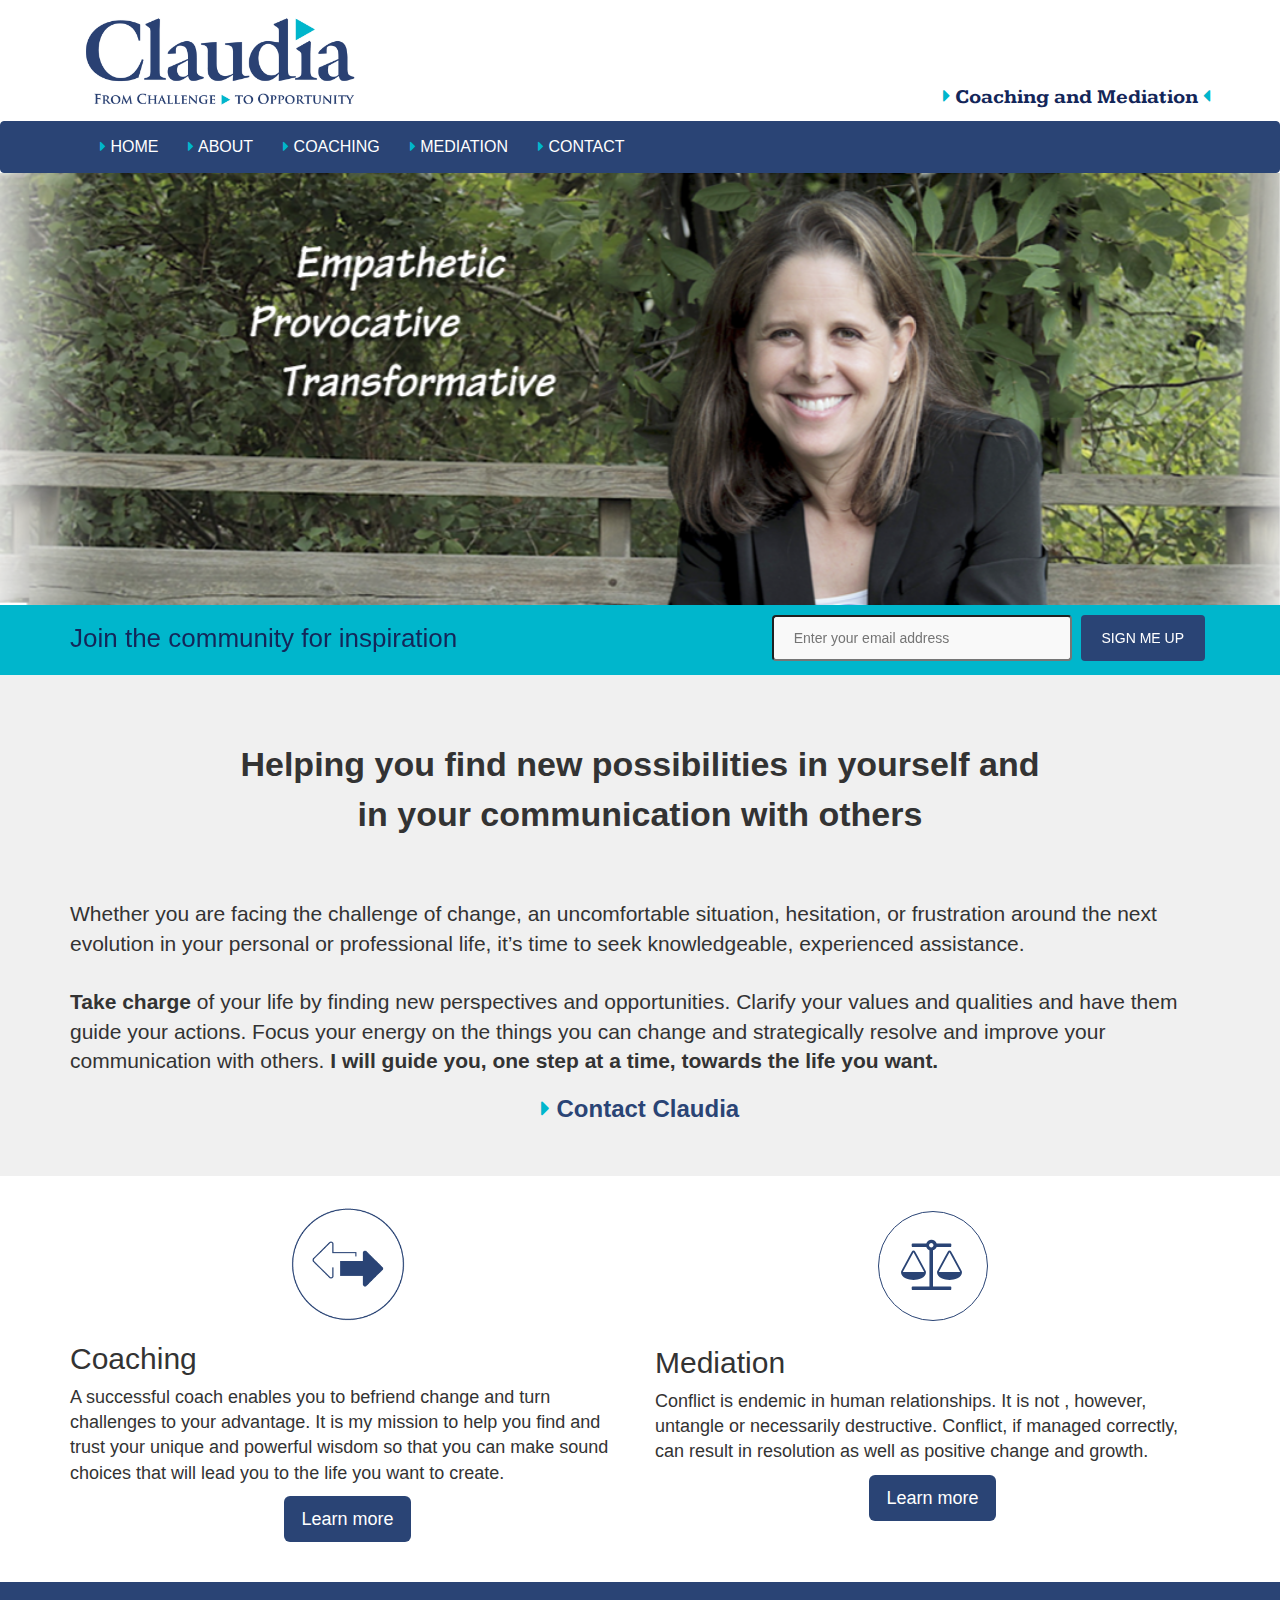
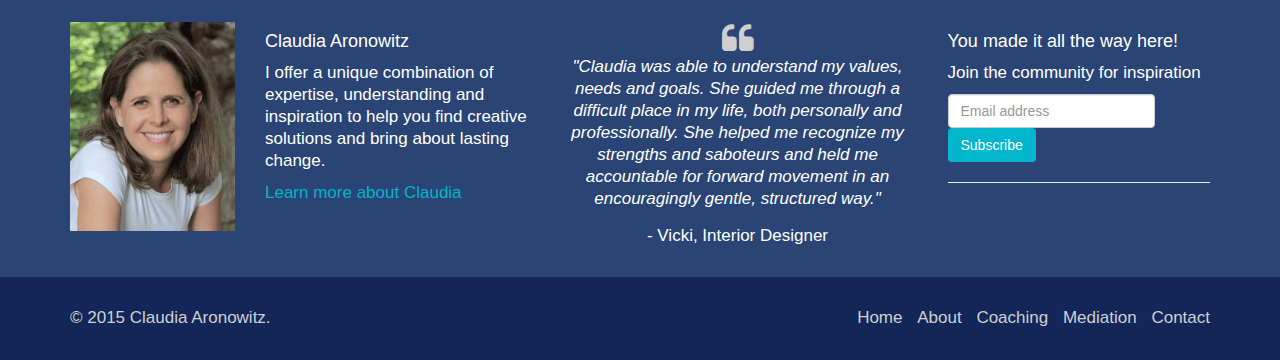
==== index.html @ 0fc221a3 "updated" ====
<html lang="en"><head>

    <meta charset="utf-8">
    <meta http-equiv="X-UA-Compatible" content="IE=edge">
    <meta name="viewport" content="width=device-width, initial-scale=1">
    <meta name="description" content="">
    <meta name="author" content="">
    <meta name="keywords" content="">

    <title>Claudia Aro</title>


    <!-- Latest compiled and minified CSS -->
    <link rel="stylesheet" href="https://maxcdn.bootstrapcdn.com/bootstrap/3.3.5/css/bootstrap.min.css">

    <!-- Custom Fonts -->
    <link rel="stylesheet" type="text/css" href="http://fonts.googleapis.com/css?family=Kameron" />

    <link rel="stylesheet" href="https://maxcdn.bootstrapcdn.com/font-awesome/4.4.0/css/font-awesome.min.css">

    <link href="https://www.google.com/fonts#UsePlace:use/Collection:Lato:400,100,100italic,300,300italic,400italic" rel="stylesheet" type="text/css">

    <link href="http://fonts.googleapis.com/css?family=Open+Sans:300italic,400italic,600italic,700italic,800italic,400,300,600,700,800" rel="stylesheet" type="text/css">

    <link rel="stylesheet" href="https://maxcdn.bootstrapcdn.com/font-awesome/4.4.0/css/font-awesome.min.css">

    <!-- Custom CSS -->
    <link rel="stylesheet" href="css/styles.css" type="text/css">

</head>

<body>
    <div class="container">
        <div class="row">
            <div class="col-md-6 col-sm-6 col-xs-6">
                <a href="index.html"><img class="img-responsive toponly" src="img/logo.png" width="300" alt=""></a>
            </div>
            <div class="col-md-6 col-sm-6 col-xs-6">
                <div class="text-top fancy">
                    <p class="pull-right"><i class="fa fa-caret-right teal"></i> Coaching and Mediation <i class="fa fa-caret-left teal"></i> </p>
                </div>
            </div>
        </div> 
    </div>

    <nav class="navbar navbar-inverse" role="navigation">
        <div class="container">
            <!-- Brand and toggle get grouped for better mobile display -->
            <div class="navbar-header">
                <button type="button" class="navbar-toggle" data-toggle="collapse" data-target="#bs-example-navbar-collapse-1">
                    <span class="sr-only">Toggle navigation</span>
                    <span class="icon-bar"></span>
                    <span class="icon-bar"></span>
                    <span class="icon-bar"></span>
                </button>
            </div>
            <!-- Collect the nav links, forms, and other content for toggling -->
            <div class="collapse navbar-collapse" id="bs-example-navbar-collapse-1">
                <ul class="nav navbar-nav">
                    <li>
                        <a href="index.html"><i class="fa fa-caret-right teal"></i> HOME</a>
                    </li>
                    <li>
                        <a href="about.html"><i class="fa fa-caret-right teal"></i> ABOUT</a>
                    </li>
                    <!-- <li class="show-on-hover">
                        <a class="dropdown-toggle" data-toggle="dropdown" href="#">
                            <i class="fa fa-caret-right teal"></i> ABOUT
                        </a>
                        <ul class="dropdown-menu" role="menu">
                            <li><a href="#"><i class="fa fa-caret-right teal"></i> About Claudia</a></li>
                            <li><a href="#"><i class="fa fa-caret-right teal"></i> About Coaching</a></li>
                            <li><a href="#"><i class="fa fa-caret-right teal"></i> About Mediation</a></li>
                        </ul>
                    </li> -->
                    <li>
                        <a href="coaching.html"><i class="fa fa-caret-right teal"></i> COACHING</a>
                    </li>
                    <li>
                        <a href="mediation.html"><i class="fa fa-caret-right teal"></i> MEDIATION</a>
                    </li>
                    <!-- <li>
                        <a href=""><i class="fa fa-caret-right teal"></i> RESOURCES</a>
                    </li> -->
                    <li>
                        <a href="contact.html"><i class="fa fa-caret-right teal"></i> CONTACT</a>
                    </li>
                </ul>
            </div>
            <!-- /.navbar-collapse -->
        </div>
        <!-- /.container -->
    </nav>


    <div class="carousel fade-carousel slide" data-ride="carousel" data-interval="4000" id="bs-carousel">
      <!-- Wrapper for slides -->
      <div class="carousel-inner">
        <div class="item slides active">
          <div class="slide-1"></div>
          <div class="hero">
          </div>
        </div>
      </div> 
    </div>

    <div id="newsletter-container">
        <div class="container">
            <div class="row">
                <div class="col-md-12 col-sm-12 col-xs-12 clearfix">
                    <h3>Join the community for inspiration</h3>
                    <form id="register-newsletter">
                        <input type="text" class="email-input" name="newsletter" required="" placeholder="Enter your email address">
                        <input type="submit" class="btn btn-custom-3" value="SIGN ME UP">
                    </form>
                </div>
            </div>
        </div>  
    </div>

    <section class="intro">
        <div class="container">
        <h1 class="text-center">
            <strong>Helping you find new possibilities in yourself and <br>in your communication with others</strong>
            <br><br>
        </h1>
        
        <p class="lead">
        Whether you are facing the challenge of change, an uncomfortable situation, hesitation, or frustration around the next evolution in your personal or professional life, it’s time to seek knowledgeable, experienced assistance.<br><br>


        <b>Take charge</b> of your life by finding new perspectives and opportunities. Clarify your values and qualities and have them guide your actions. Focus your energy on the things you can change and strategically resolve and improve your communication with others. <b>I will guide you, one step at a time, towards the life you want.</b></p>
        

            <a class="blue text-center" href="#"><h3><strong><i class="fa fa-caret-right teal"></i>  Contact Claudia</strong></h3></a>
        </div>
    </section>

    <section class="services">
        <div class="container">
            <div class="row">
                <div class="col-lg-6 col-md-6">
                    <div class="service-box">
                        <div class="text-center">
                        <img width="116" src="img/coaching.png" alt="">
                        </div>
                        <h2>Coaching</h2>
                        <p class="gray">
                             A successful coach enables you to befriend change and turn challenges to your advantage. It is my mission to help you find and trust your unique and powerful wisdom so that you can make sound choices that will lead you to the life you want to create.
                        </p>
                        <p></p>
                        <div class="text-center">
                            <a href="coaching.html"><button class="btn btn-custom-3  btn-lg">
                                Learn more
                            </button></a>
                        </div>    
                    </div>
                </div>
                <div class="col-lg-6 col-md-6">
                    <div class="service-box">
                        <div class="text-center">
                            <i class="fa fa-4x fa-balance-scale wow bounceIn text-primary" data-wow-delay=".1s"></i>
                        </div>
                        <h2>Mediation</h2>
                        <p class="gray">
                            Conflict is endemic in human relationships. It is not , however, untangle or necessarily destructive. Conflict, if managed correctly, can result in resolution as well as positive change and growth.
                        </p>
                        <p></p>
                        <div class="text-center">
                            <a href="mediation.html"><button class="btn btn-custom-3  btn-lg">
                                Learn more
                            </button></a>
                        </div>  
                    </div>
                </div>
            </div>
        </div>
    </section>

<!--     <section class="madeit">
        <div class="container">
            <div class="col-md-12 col-sm-12 col-xs-12 clearfix">
                <h3>You made it all the way! Well done... Sign up to get some of my best life tips </h3>
                <form id="register-newsletter">
                    <input type="text" class="email-input" name="newsletter" required="" placeholder="Enter your email address">
                    <input type="submit" class="btn btn-custom-2" value="SIGN ME UP">
                </form>
            </div>
        </dive>
    </section> -->


        <footer class="dark-bg">
            <div class="container inner">
                <div class="row">
                    
                    <div class="col-md-2 col-sm-6 inner">
                            <img width="180" class="logo img-intext img-responsive" src="img/claudia-sm.png" alt="">

                        
                    </div><!-- /.col -->
                    
                    <div class="col-md-3 col-sm-6 inner">
                        <h4>  </h4>
                        
                            <h4>Claudia Aronowitz</h4> 
                            <p>I offer a unique combination of expertise, understanding and inspiration to help you find creative solutions and bring about lasting change.</p>
                        <a href="about.html" class="linky">Learn more about Claudia</a>
                            
                    </div><!-- /.col -->
                    
                    
                    <div class="col-md-4 col-sm-6 inner text-center">
                        <div class="quote"><i class="fa fa-quote-left fa-2x"></i></div>
                        <i>"Claudia was able to understand my values, needs and goals.  She guided me through a difficult place in my life, both personally and professionally.  She helped me recognize my strengths and saboteurs and held me accountable for forward movement in an encouragingly gentle, structured way."</i>

                        <p class="author">- Vicki, Interior Designer</p>
                    </div><!-- /.col -->
                    
                    <div class="col-md-3 col-sm-6 inner">
                        <h4>You made it all the way here!</h4>
                        <p>Join the community for inspiration</p>
                        <form id="newsletter" class="form-inline newsletter" role="form">
                            <label class="sr-only" for="exampleInputEmail">Email address</label>
                            <input type="email" class="form-control" id="exampleInputEmail" placeholder="Email address">
                            <button type="submit" class="btn btn-custom-2">Subscribe</button>
                        </form>
                        <hr>
                            <script>(function(d, s, id) {
                              var js, fjs = d.getElementsByTagName(s)[0];
                              if (d.getElementById(id)) return;
                              js = d.createElement(s); js.id = id;
                              js.src = "//connect.facebook.net/en_US/sdk.js#xfbml=1&version=v2.5";
                              fjs.parentNode.insertBefore(js, fjs);
                            }(document, 'script', 'facebook-jssdk'));</script>
                        <div class="fb-like" data-href="https://www.facebook.com/ClaudiaAronowitz" data-layout="button_count" data-action="like" data-show-faces="true" data-share="true"></div>
                    </div><!-- /.col -->




                    
                </div><!-- /.row --> 
            </div><!-- .container -->
          
            <div class="footer-bottom">
                <div class="container inner">
                    <p class="pull-left">© 2015 Claudia Aronowitz.</p>
                    <ul class="footer-menu pull-right">
                        <li><a href="index.html" class="scroll-to">Home</a></li>
                        <li><a href="about.html" class="scroll-to">About</a></li>
                        <li><a href="" class="scroll-to">Coaching</a></li>
                        <li><a href="mediation.html" class="scroll-to">Mediation</a></li>
<!--                         <li><a href="" class="scroll-to">Resources</a></li>
 -->                        <li><a href="contact.html" class="scroll-to">Contact</a></li>
                    </ul><!-- .footer-menu -->
                </div><!-- .container -->
            </div><!-- .footer-bottom -->
        </footer>




    <script src="https://code.jquery.com/jquery-2.1.4.min.js"></script>

    <!-- Latest compiled and minified JavaScript -->
    <script src="https://maxcdn.bootstrapcdn.com/bootstrap/3.3.5/js/bootstrap.min.js"></script>

    <script src="js/javascript.js"></script>


</body></html>
---- css/styles.css ----
.blue{color:#2A4475}.teal{color:#00b6cc}.lgray{color:#F9F9F9}.dark{color:#132659}body{padding:0;margin:0;font-family:"Lato",sans-serif}body p,body h1,body h2,body h3{font-family:"Lato",sans-serif}.service-box i.fa{padding:0;color:#2A4475;margin:5px 0;font-size:50px;position:relative;display:inline-block;width:110px;height:110px;line-height:107px;-webkit-border-radius:50%;-moz-border-radius:50%;border-radius:50%;border:1px solid #2A4475}.show-on-hover:hover>ul.dropdown-menu{display:block}ul.dropdown-menu{background-color:#2A4475}ul.dropdown-menu li a:hover{background-color:#132659}.text-top{margin-top:14%}.navbar-inverse{margin-bottom:0px;background-color:#2A4475;border-color:#2A4475}.navbar-inverse .navbar-nav li a{color:#fff;font-size:16px;font-weight:200}.fancy p{color:#132659;font-family:"Kameron",serif;font-size:20px;font-weight:400;font-weight:800;margin-top:5px;text-transform:italics}.fade-carousel{position:relative;height:48\\vh}.fade-carousel .slide-4{height:48vh;background-size:cover;background-position:center center !important;background-repeat:no-repeat}.fade-carousel .slides .slide-1,.slide-2,.slide-3{height:48vh;background-size:cover;background-position:center center;background-repeat:no-repeat}.fade-carousel .slides .slide-1{background-image:url("../img/claudia-homepage2.png")}.fade-carousel .slides .slide-2{background-image:url("../img/about.jpg")}.fade-carousel .slides .slide-3{background-image:url("../img/doors.png")}.fade-carousel .slides .slide-4{background-image:url("../img/path.png")}.hero{position:absolute;top:50%;left:40%;z-index:3;color:#132659;-webkit-transform:translate3d(-50%, -50%, 0);-moz-transform:translate3d(-50%, -50%, 0);-ms-transform:translate3d(-50%, -50%, 0);-o-transform:translate3d(-50%, -50%, 0);transform:translate3d(-50%, -50%, 0)}.hero img{margin:auto;width:200px}@media screen and (max-width: 740px){.hero img,.hero i.fa-angle-double-down{opacity:1}}.hero h1{font-family:"Noto Serif",serif;font-size:1.5em;font-weight:bold;margin:0;padding:0;line-height:40px}.hero h1:first-child{font-style:italic}.hero h2{font-family:"Noto Serif",serif;font-size:1.5em}.fade-carousel .carousel-inner .item .hero{opacity:1}.fade-carousel .carousel-inner .item.active .hero{opacity:1}#newsletter-container,section.madeit{background:#00b6cc;padding:0px}#newsletter-container .btn-custom-3,section.madeit .btn-custom-3{color:#fff;background-color:#2A4475}#newsletter-container .btn-custom-3:hover,section.madeit .btn-custom-3:hover{color:#fff;background-color:#132659}.btn-custom-2{color:#fff;background-color:#00b6cc}.btn-custom-3{color:#fff;background-color:#2A4475}.btn-custom-3:hover{color:#fff;background-color:#132659}::selection{background-color:#7bae23;color:#fff}#newsletter-container h3,section.madeit h3{font-size:26px;line-height:66px;color:#132659;margin:0;float:left;font-weight:400}#newsletter-container form,section.madeit form{float:right;padding-top:10px}#newsletter-container input,section.madeit input{height:46px;vertical-align:top;margin-right:5px;border-radius:4px;background:#F9F9F9;line-height:20px;padding:5px 20px 5px 20px;color:#727b7c}#newsletter-container .email-input,section.madeit .email-input{width:300px}input,select,textarea{outline:0}section p{font-size:18px;font-weight:300;line-height:1.4}section.intro{padding:44px 0 44px;background-color:#F0F0F0}section.intro h1{font-size:34px;line-height:50px}section.praise,section.faq{background-color:#F2F2F2 !important}section.praise .container,section.faq .container{max-width:790px}section.praise p:first-child,section.faq p:first-child{font-style:italic}section.praise p:first-child b,section.faq p:first-child b{color:#7F7F7F}section.praise .divider,section.faq .divider{height:1px;width:200px;background-color:#F3FFFF;margin:auto;margin-top:30px;margin-bottom:30px}section.praise i,section.faq i{color:#2A4475;opacity:9}section.praise h1,section.faq h1{margin-bottom:40px}section.faq{padding-bottom:30px;padding-top:30px}section.white{background-color:#fff !important}.panel-heading{background-color:#F9F9F9}.panel-body{font-size:19px;font-weight:200;text-align:left}h4.panel-title{font-weight:600;font-size:19px}h2.intro-about{margin-bottom:20px}section.intro2{padding:44px 0 44px;background-color:#fff}section.intro2 p.lead{max-width:790px;margin:auto;font-size:19px;margin-bottom:20px}section.intro2 img.about-img{max-width:866px;margin:auto;border:4px #C9C9C9 solid;margin-top:10px;margin-bottom:20px}.small{max-width:800px;margin:auto}hr.mini{max-width:100px;background-color:#000;color:#fff}hr.mini h1 span.subtitle,hr.mini h2 span.subtitle,hr.mini h3 span.subtitle{display:block;font-size:15px;padding:0;margin:2px 0 0 0}hr.mini span.subtitle{text-transform:uppercase}hr.mini h1{margin:0 0 44px 0}hr.half-margins{margin:0 0 44px 0}section.madeit{background-color:#2A4475 !important;margin-top:20px}section.madeit h3{color:#fff;font-weight:300;font-size:20px}a.linky{color:#00b6cc}section.services{padding-top:30px;padding-bottom:40px}.medi img{border:1px solid #132659;padding:10px}footer{background-color:#2A4475;color:#fff;font-size:17px;font-weight:300;padding-top:40px;line-height:1.3}footer p.author{margin-top:15px}.quote i{color:#CFCFCF}.footer-bottom{margin-top:20px;background:#132659;color:#707E8C}.footer-bottom .container.inner{padding-top:30px;padding-bottom:30px}.footer-bottom p,.footer-bottom a{color:#CFCFCF}.footer-bottom p{padding:0;margin:0}.footer-menu{padding:0;margin:0;list-style:none}.footer-menu li{display:inline;padding-left:10px}
/*# sourceMappingURL=styles.css.map */
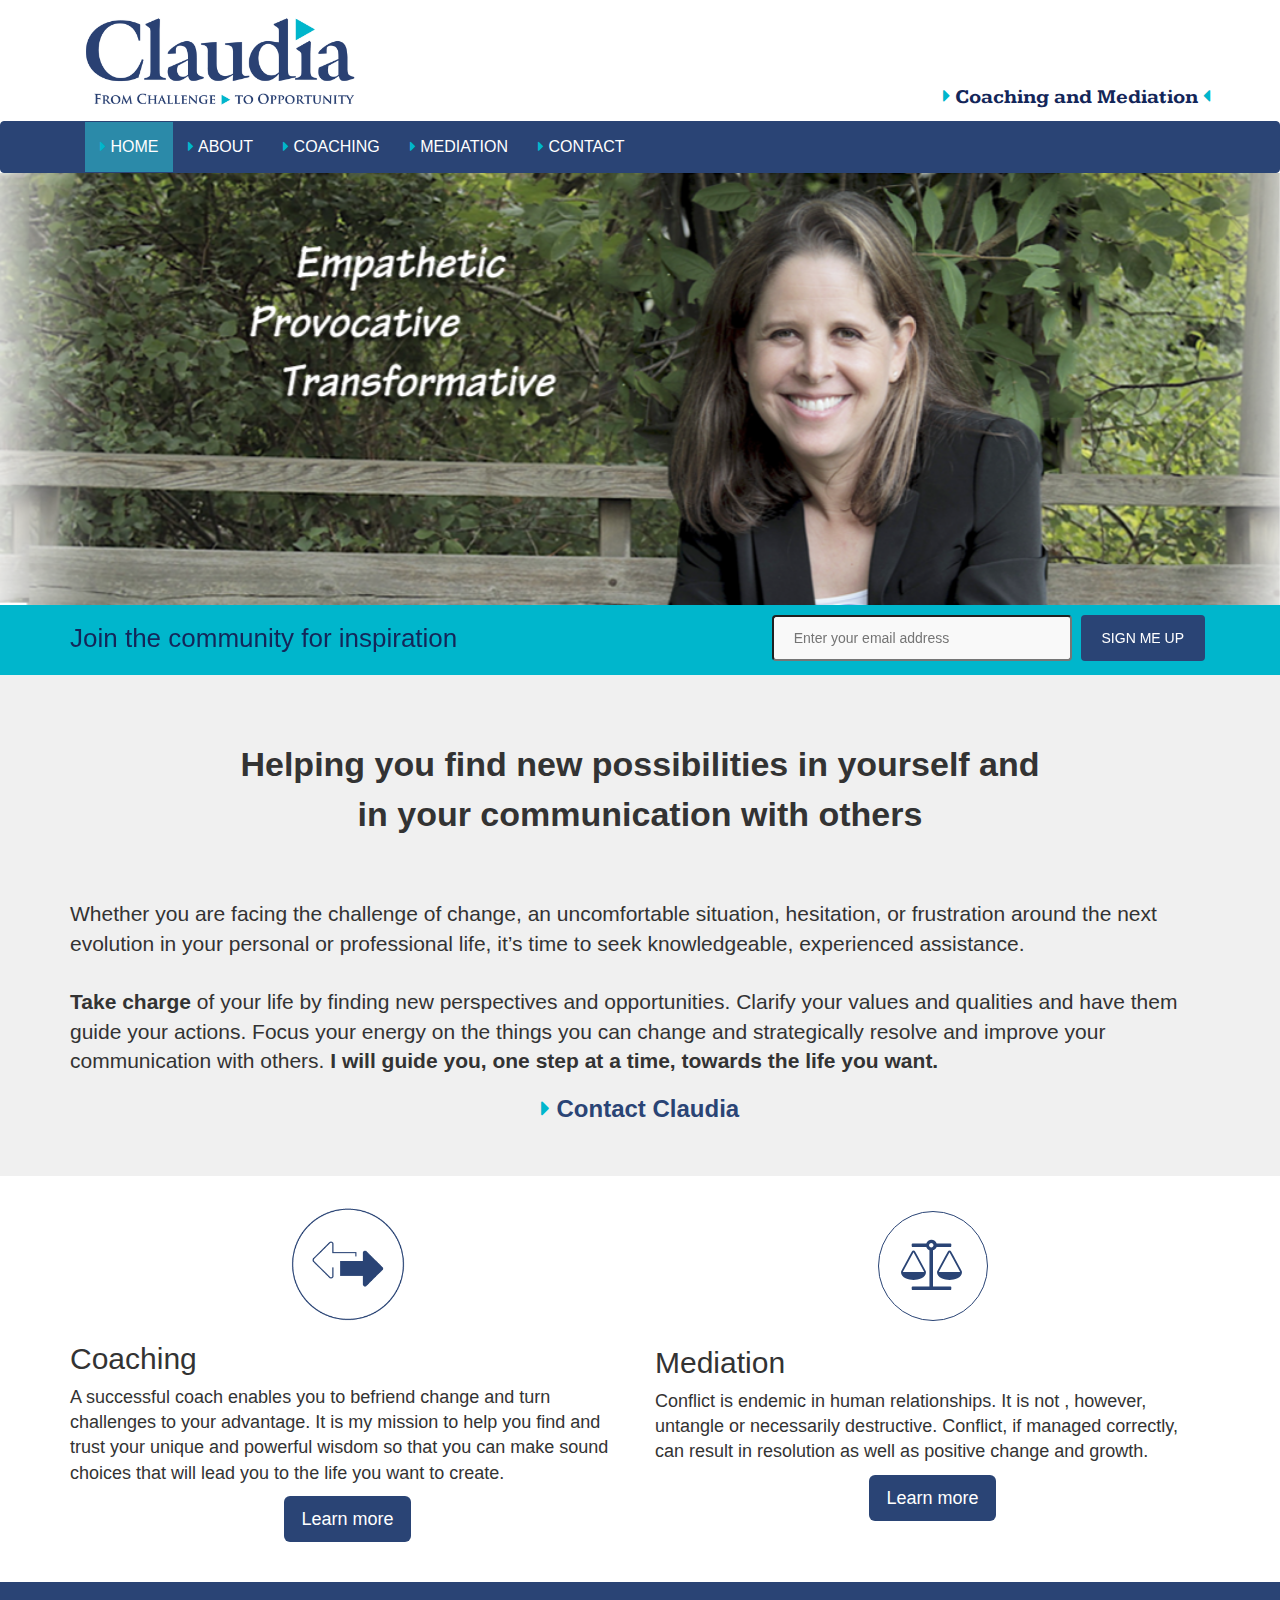
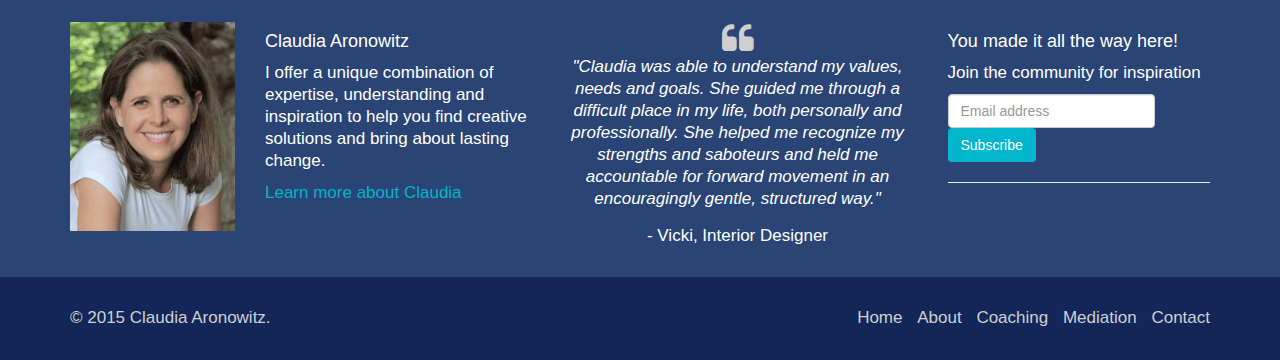
==== commit 48c41c71: "Dec-22-update" ====
--- a/index.html
+++ b/index.html
@@ -58,7 +58,7 @@
             <div class="collapse navbar-collapse" id="bs-example-navbar-collapse-1">
                 <ul class="nav navbar-nav">
                     <li>
-                        <a href="index.html"><i class="fa fa-caret-right teal"></i> HOME</a>
+                        <a class="active" href="index.html"><i class="fa fa-caret-right teal"></i> HOME</a>
                     </li>
                     <li>
                         <a href="about.html"><i class="fa fa-caret-right teal"></i> ABOUT</a>
--- a/css/styles.css
+++ b/css/styles.css
@@ -1,2 +1,2 @@
-.blue{color:#2A4475}.teal{color:#00b6cc}.lgray{color:#F9F9F9}.dark{color:#132659}body{padding:0;margin:0;font-family:"Lato",sans-serif}body p,body h1,body h2,body h3{font-family:"Lato",sans-serif}.service-box i.fa{padding:0;color:#2A4475;margin:5px 0;font-size:50px;position:relative;display:inline-block;width:110px;height:110px;line-height:107px;-webkit-border-radius:50%;-moz-border-radius:50%;border-radius:50%;border:1px solid #2A4475}.show-on-hover:hover>ul.dropdown-menu{display:block}ul.dropdown-menu{background-color:#2A4475}ul.dropdown-menu li a:hover{background-color:#132659}.text-top{margin-top:14%}.navbar-inverse{margin-bottom:0px;background-color:#2A4475;border-color:#2A4475}.navbar-inverse .navbar-nav li a{color:#fff;font-size:16px;font-weight:200}.fancy p{color:#132659;font-family:"Kameron",serif;font-size:20px;font-weight:400;font-weight:800;margin-top:5px;text-transform:italics}.fade-carousel{position:relative;height:48\\vh}.fade-carousel .slide-4{height:48vh;background-size:cover;background-position:center center !important;background-repeat:no-repeat}.fade-carousel .slides .slide-1,.slide-2,.slide-3{height:48vh;background-size:cover;background-position:center center;background-repeat:no-repeat}.fade-carousel .slides .slide-1{background-image:url("../img/claudia-homepage2.png")}.fade-carousel .slides .slide-2{background-image:url("../img/about.jpg")}.fade-carousel .slides .slide-3{background-image:url("../img/doors.png")}.fade-carousel .slides .slide-4{background-image:url("../img/path.png")}.hero{position:absolute;top:50%;left:40%;z-index:3;color:#132659;-webkit-transform:translate3d(-50%, -50%, 0);-moz-transform:translate3d(-50%, -50%, 0);-ms-transform:translate3d(-50%, -50%, 0);-o-transform:translate3d(-50%, -50%, 0);transform:translate3d(-50%, -50%, 0)}.hero img{margin:auto;width:200px}@media screen and (max-width: 740px){.hero img,.hero i.fa-angle-double-down{opacity:1}}.hero h1{font-family:"Noto Serif",serif;font-size:1.5em;font-weight:bold;margin:0;padding:0;line-height:40px}.hero h1:first-child{font-style:italic}.hero h2{font-family:"Noto Serif",serif;font-size:1.5em}.fade-carousel .carousel-inner .item .hero{opacity:1}.fade-carousel .carousel-inner .item.active .hero{opacity:1}#newsletter-container,section.madeit{background:#00b6cc;padding:0px}#newsletter-container .btn-custom-3,section.madeit .btn-custom-3{color:#fff;background-color:#2A4475}#newsletter-container .btn-custom-3:hover,section.madeit .btn-custom-3:hover{color:#fff;background-color:#132659}.btn-custom-2{color:#fff;background-color:#00b6cc}.btn-custom-3{color:#fff;background-color:#2A4475}.btn-custom-3:hover{color:#fff;background-color:#132659}::selection{background-color:#7bae23;color:#fff}#newsletter-container h3,section.madeit h3{font-size:26px;line-height:66px;color:#132659;margin:0;float:left;font-weight:400}#newsletter-container form,section.madeit form{float:right;padding-top:10px}#newsletter-container input,section.madeit input{height:46px;vertical-align:top;margin-right:5px;border-radius:4px;background:#F9F9F9;line-height:20px;padding:5px 20px 5px 20px;color:#727b7c}#newsletter-container .email-input,section.madeit .email-input{width:300px}input,select,textarea{outline:0}section p{font-size:18px;font-weight:300;line-height:1.4}section.intro{padding:44px 0 44px;background-color:#F0F0F0}section.intro h1{font-size:34px;line-height:50px}section.praise,section.faq{background-color:#F2F2F2 !important}section.praise .container,section.faq .container{max-width:790px}section.praise p:first-child,section.faq p:first-child{font-style:italic}section.praise p:first-child b,section.faq p:first-child b{color:#7F7F7F}section.praise .divider,section.faq .divider{height:1px;width:200px;background-color:#F3FFFF;margin:auto;margin-top:30px;margin-bottom:30px}section.praise i,section.faq i{color:#2A4475;opacity:9}section.praise h1,section.faq h1{margin-bottom:40px}section.faq{padding-bottom:30px;padding-top:30px}section.white{background-color:#fff !important}.panel-heading{background-color:#F9F9F9}.panel-body{font-size:19px;font-weight:200;text-align:left}h4.panel-title{font-weight:600;font-size:19px}h2.intro-about{margin-bottom:20px}section.intro2{padding:44px 0 44px;background-color:#fff}section.intro2 p.lead{max-width:790px;margin:auto;font-size:19px;margin-bottom:20px}section.intro2 img.about-img{max-width:866px;margin:auto;border:4px #C9C9C9 solid;margin-top:10px;margin-bottom:20px}.small{max-width:800px;margin:auto}hr.mini{max-width:100px;background-color:#000;color:#fff}hr.mini h1 span.subtitle,hr.mini h2 span.subtitle,hr.mini h3 span.subtitle{display:block;font-size:15px;padding:0;margin:2px 0 0 0}hr.mini span.subtitle{text-transform:uppercase}hr.mini h1{margin:0 0 44px 0}hr.half-margins{margin:0 0 44px 0}section.madeit{background-color:#2A4475 !important;margin-top:20px}section.madeit h3{color:#fff;font-weight:300;font-size:20px}a.linky{color:#00b6cc}section.services{padding-top:30px;padding-bottom:40px}.medi img{border:1px solid #132659;padding:10px}footer{background-color:#2A4475;color:#fff;font-size:17px;font-weight:300;padding-top:40px;line-height:1.3}footer p.author{margin-top:15px}.quote i{color:#CFCFCF}.footer-bottom{margin-top:20px;background:#132659;color:#707E8C}.footer-bottom .container.inner{padding-top:30px;padding-bottom:30px}.footer-bottom p,.footer-bottom a{color:#CFCFCF}.footer-bottom p{padding:0;margin:0}.footer-menu{padding:0;margin:0;list-style:none}.footer-menu li{display:inline;padding-left:10px}
+.blue{color:#2A4475}.teal{color:#00b6cc}.lgray{color:#F9F9F9}.dark{color:#132659}body{padding:0;margin:0;font-family:"Lato",sans-serif}body p,body h1,body h2,body h3{font-family:"Lato",sans-serif}.service-box i.fa{padding:0;color:#2A4475;margin:5px 0;font-size:50px;position:relative;display:inline-block;width:110px;height:110px;line-height:107px;-webkit-border-radius:50%;-moz-border-radius:50%;border-radius:50%;border:1px solid #2A4475}.show-on-hover:hover>ul.dropdown-menu{display:block}ul.dropdown-menu{background-color:#2A4475}ul.dropdown-menu li a:hover{background-color:#132659}.text-top{margin-top:14%}.navbar-inverse{margin-bottom:0px;background-color:#2A4475;border-color:#2A4475}.navbar-inverse .navbar-nav li a{color:#fff;font-size:16px;font-weight:200}.navbar-nav li .active,li:hover{background-color:#2B8AA9;font-size:16px;font-weight:200}.fancy p{color:#132659;font-family:"Kameron",serif;font-size:20px;font-weight:400;font-weight:800;margin-top:5px;text-transform:italics}.fade-carousel{position:relative;height:48\\vh}.fade-carousel .slide-4{height:48vh;background-size:cover;background-position:center center !important;background-repeat:no-repeat}.fade-carousel .slides .slide-1,.slide-2,.slide-3{height:48vh;background-size:cover;background-position:center center;background-repeat:no-repeat}.fade-carousel .slides .slide-1{background-image:url("../img/claudia-homepage2.png")}.fade-carousel .slides .slide-2{background-image:url("../img/about.jpg")}.fade-carousel .slides .slide-3{background-image:url("../img/doors.png")}.fade-carousel .slides .slide-4{background-image:url("../img/path.png")}.hero{position:absolute;top:50%;left:40%;z-index:3;color:#132659;-webkit-transform:translate3d(-50%, -50%, 0);-moz-transform:translate3d(-50%, -50%, 0);-ms-transform:translate3d(-50%, -50%, 0);-o-transform:translate3d(-50%, -50%, 0);transform:translate3d(-50%, -50%, 0)}.hero img{margin:auto;width:200px}@media screen and (max-width: 740px){.hero img,.hero i.fa-angle-double-down{opacity:1}}.hero h1{font-family:"Noto Serif",serif;font-size:1.5em;font-weight:bold;margin:0;padding:0;line-height:40px}.hero h1:first-child{font-style:italic}.hero h2{font-family:"Noto Serif",serif;font-size:1.5em}.fade-carousel .carousel-inner .item .hero{opacity:1}.fade-carousel .carousel-inner .item.active .hero{opacity:1}#newsletter-container,section.madeit{background:#00b6cc;padding:0px}#newsletter-container .btn-custom-3,section.madeit .btn-custom-3{color:#fff;background-color:#2A4475}#newsletter-container .btn-custom-3:hover,section.madeit .btn-custom-3:hover{color:#fff;background-color:#132659}.btn-custom-2{color:#fff;background-color:#00b6cc}.btn-custom-3{color:#fff;background-color:#2A4475}.btn-custom-3:hover{color:#fff;background-color:#132659}::selection{background-color:#7bae23;color:#fff}#newsletter-container h3,section.madeit h3{font-size:26px;line-height:66px;color:#132659;margin:0;float:left;font-weight:400}#newsletter-container form,section.madeit form{float:right;padding-top:10px}#newsletter-container input,section.madeit input{height:46px;vertical-align:top;margin-right:5px;border-radius:4px;background:#F9F9F9;line-height:20px;padding:5px 20px 5px 20px;color:#727b7c}#newsletter-container .email-input,section.madeit .email-input{width:300px}input,select,textarea{outline:0}section p{font-size:18px;font-weight:300;line-height:1.4}section.intro{padding:44px 0 44px;background-color:#F0F0F0}section.intro h1{font-size:34px;line-height:50px}section.praise,section.faq{background-color:#F2F2F2 !important}section.praise .container,section.faq .container{max-width:790px}section.praise p:first-child,section.faq p:first-child{font-style:italic}section.praise p:first-child b,section.faq p:first-child b{color:#7F7F7F}section.praise .divider,section.faq .divider{height:1px;width:200px;background-color:#F3FFFF;margin:auto;margin-top:30px;margin-bottom:30px}section.praise i,section.faq i{color:#2A4475;opacity:9}section.praise h1,section.faq h1{margin-bottom:40px}section.faq{padding-bottom:30px;padding-top:30px}section.white{background-color:#fff !important}.panel-heading{background-color:#F9F9F9}.panel-body{font-size:19px;font-weight:200;text-align:left}h4.panel-title{font-weight:600;font-size:19px}h2.intro-about{margin-bottom:20px}section.intro2{padding:44px 0 44px;background-color:#fff}section.intro2 p.lead{max-width:790px;margin:auto;font-size:19px;margin-bottom:20px}section.intro2 img.about-img{max-width:866px;margin:auto;border:4px #C9C9C9 solid;margin-top:10px;margin-bottom:20px}.small{max-width:800px;margin:auto}.boxes img{border:1px #ccc solid;padding:5px}.dancy-font h1{font-family:"Cabin",sans-serif;font-weight:600;font-size:25px}hr.mini{max-width:100px;background-color:#000;color:#fff}hr.mini h1 span.subtitle,hr.mini h2 span.subtitle,hr.mini h3 span.subtitle{display:block;font-size:15px;padding:0;margin:2px 0 0 0}hr.mini span.subtitle{text-transform:uppercase}hr.mini h1{margin:0 0 44px 0}hr.half-margins{margin:0 0 44px 0}section.madeit{background-color:#2A4475 !important;margin-top:20px}section.madeit h3{color:#fff;font-weight:300;font-size:20px}a.linky{color:#00b6cc}section.services{padding-top:30px;padding-bottom:40px}.medi img{border:1px solid #132659;padding:10px}footer{background-color:#2A4475;color:#fff;font-size:17px;font-weight:300;padding-top:40px;line-height:1.3}footer p.author{margin-top:15px}.quote i{color:#CFCFCF}.footer-bottom{margin-top:20px;background:#132659;color:#707E8C}.footer-bottom .container.inner{padding-top:30px;padding-bottom:30px}.footer-bottom p,.footer-bottom a{color:#CFCFCF}.footer-bottom p{padding:0;margin:0}.footer-menu{padding:0;margin:0;list-style:none}.footer-menu li{display:inline;padding-left:10px}
 /*# sourceMappingURL=styles.css.map */
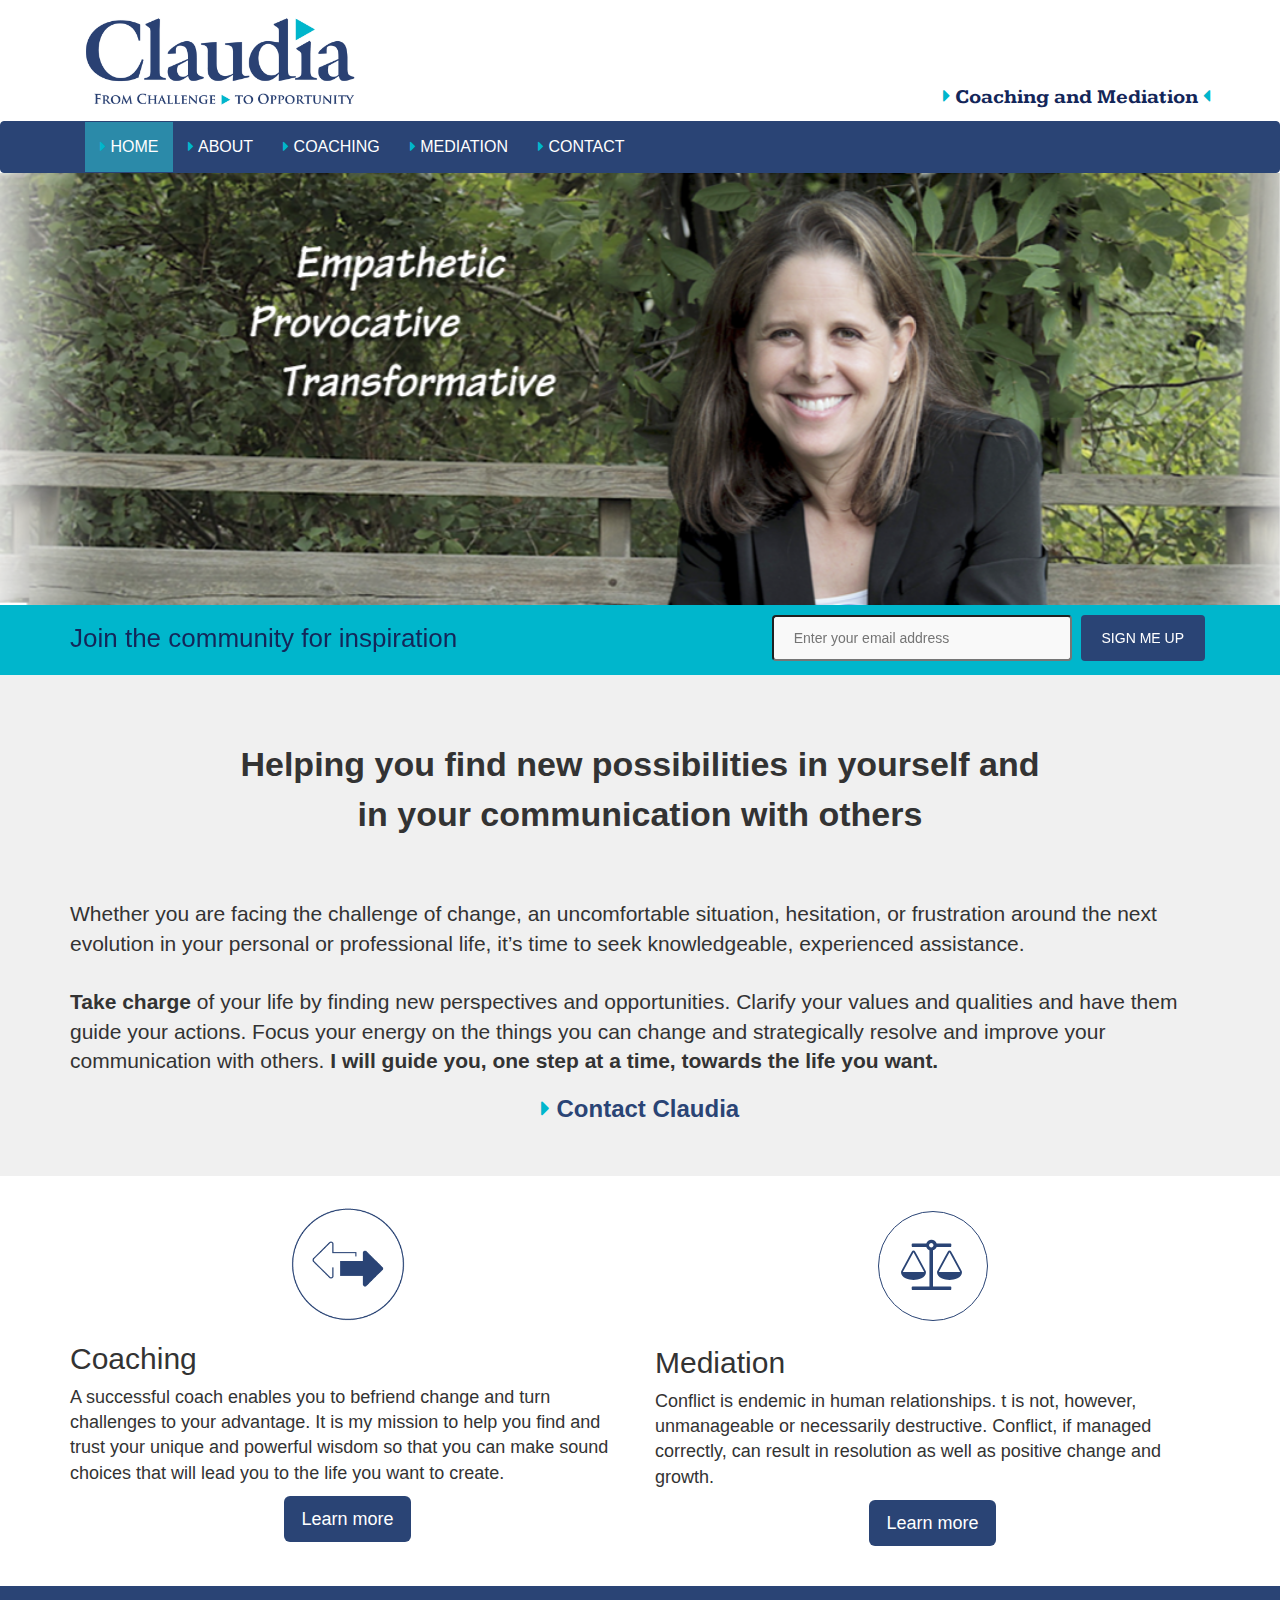
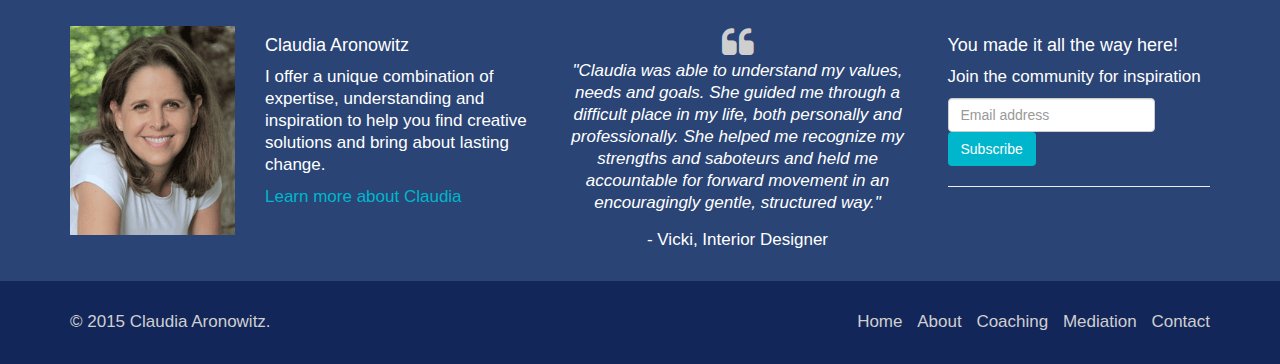
==== commit 8cfb5f3c: "contact page final updates" ====
--- a/index.html
+++ b/index.html
@@ -163,7 +163,7 @@
                         </div>
                         <h2>Mediation</h2>
                         <p class="gray">
-                            Conflict is endemic in human relationships. It is not , however, untangle or necessarily destructive. Conflict, if managed correctly, can result in resolution as well as positive change and growth.
+                            Conflict is endemic in human relationships. t is not, however, unmanageable or necessarily destructive. Conflict, if managed correctly, can result in resolution as well as positive change and growth.
                         </p>
                         <p></p>
                         <div class="text-center">
--- a/css/styles.css
+++ b/css/styles.css
@@ -1,2 +1,2 @@
-.blue{color:#2A4475}.teal{color:#00b6cc}.lgray{color:#F9F9F9}.dark{color:#132659}body{padding:0;margin:0;font-family:"Lato",sans-serif}body p,body h1,body h2,body h3{font-family:"Lato",sans-serif}.service-box i.fa{padding:0;color:#2A4475;margin:5px 0;font-size:50px;position:relative;display:inline-block;width:110px;height:110px;line-height:107px;-webkit-border-radius:50%;-moz-border-radius:50%;border-radius:50%;border:1px solid #2A4475}.show-on-hover:hover>ul.dropdown-menu{display:block}ul.dropdown-menu{background-color:#2A4475}ul.dropdown-menu li a:hover{background-color:#132659}.text-top{margin-top:14%}.navbar-inverse{margin-bottom:0px;background-color:#2A4475;border-color:#2A4475}.navbar-inverse .navbar-nav li a{color:#fff;font-size:16px;font-weight:200}.navbar-nav li .active,li:hover{background-color:#2B8AA9;font-size:16px;font-weight:200}.fancy p{color:#132659;font-family:"Kameron",serif;font-size:20px;font-weight:400;font-weight:800;margin-top:5px;text-transform:italics}.fade-carousel{position:relative;height:48\\vh}.fade-carousel .slide-4{height:48vh;background-size:cover;background-position:center center !important;background-repeat:no-repeat}.fade-carousel .slides .slide-1,.slide-2,.slide-3{height:48vh;background-size:cover;background-position:center center;background-repeat:no-repeat}.fade-carousel .slides .slide-1{background-image:url("../img/claudia-homepage2.png")}.fade-carousel .slides .slide-2{background-image:url("../img/about.jpg")}.fade-carousel .slides .slide-3{background-image:url("../img/doors.png")}.fade-carousel .slides .slide-4{background-image:url("../img/path.png")}.hero{position:absolute;top:50%;left:40%;z-index:3;color:#132659;-webkit-transform:translate3d(-50%, -50%, 0);-moz-transform:translate3d(-50%, -50%, 0);-ms-transform:translate3d(-50%, -50%, 0);-o-transform:translate3d(-50%, -50%, 0);transform:translate3d(-50%, -50%, 0)}.hero img{margin:auto;width:200px}@media screen and (max-width: 740px){.hero img,.hero i.fa-angle-double-down{opacity:1}}.hero h1{font-family:"Noto Serif",serif;font-size:1.5em;font-weight:bold;margin:0;padding:0;line-height:40px}.hero h1:first-child{font-style:italic}.hero h2{font-family:"Noto Serif",serif;font-size:1.5em}.fade-carousel .carousel-inner .item .hero{opacity:1}.fade-carousel .carousel-inner .item.active .hero{opacity:1}#newsletter-container,section.madeit{background:#00b6cc;padding:0px}#newsletter-container .btn-custom-3,section.madeit .btn-custom-3{color:#fff;background-color:#2A4475}#newsletter-container .btn-custom-3:hover,section.madeit .btn-custom-3:hover{color:#fff;background-color:#132659}.btn-custom-2{color:#fff;background-color:#00b6cc}.btn-custom-3{color:#fff;background-color:#2A4475}.btn-custom-3:hover{color:#fff;background-color:#132659}::selection{background-color:#7bae23;color:#fff}#newsletter-container h3,section.madeit h3{font-size:26px;line-height:66px;color:#132659;margin:0;float:left;font-weight:400}#newsletter-container form,section.madeit form{float:right;padding-top:10px}#newsletter-container input,section.madeit input{height:46px;vertical-align:top;margin-right:5px;border-radius:4px;background:#F9F9F9;line-height:20px;padding:5px 20px 5px 20px;color:#727b7c}#newsletter-container .email-input,section.madeit .email-input{width:300px}input,select,textarea{outline:0}section p{font-size:18px;font-weight:300;line-height:1.4}section.intro{padding:44px 0 44px;background-color:#F0F0F0}section.intro h1{font-size:34px;line-height:50px}section.praise,section.faq{background-color:#F2F2F2 !important}section.praise .container,section.faq .container{max-width:790px}section.praise p:first-child,section.faq p:first-child{font-style:italic}section.praise p:first-child b,section.faq p:first-child b{color:#7F7F7F}section.praise .divider,section.faq .divider{height:1px;width:200px;background-color:#F3FFFF;margin:auto;margin-top:30px;margin-bottom:30px}section.praise i,section.faq i{color:#2A4475;opacity:9}section.praise h1,section.faq h1{margin-bottom:40px}section.faq{padding-bottom:30px;padding-top:30px}section.white{background-color:#fff !important}.panel-heading{background-color:#F9F9F9}.panel-body{font-size:19px;font-weight:200;text-align:left}h4.panel-title{font-weight:600;font-size:19px}h2.intro-about{margin-bottom:20px}section.intro2{padding:44px 0 44px;background-color:#fff}section.intro2 p.lead{max-width:790px;margin:auto;font-size:19px;margin-bottom:20px}section.intro2 img.about-img{max-width:866px;margin:auto;border:4px #C9C9C9 solid;margin-top:10px;margin-bottom:20px}.small{max-width:800px;margin:auto}.boxes img{border:1px #ccc solid;padding:5px}.dancy-font h1{font-family:"Cabin",sans-serif;font-weight:600;font-size:25px}hr.mini{max-width:100px;background-color:#000;color:#fff}hr.mini h1 span.subtitle,hr.mini h2 span.subtitle,hr.mini h3 span.subtitle{display:block;font-size:15px;padding:0;margin:2px 0 0 0}hr.mini span.subtitle{text-transform:uppercase}hr.mini h1{margin:0 0 44px 0}hr.half-margins{margin:0 0 44px 0}section.madeit{background-color:#2A4475 !important;margin-top:20px}section.madeit h3{color:#fff;font-weight:300;font-size:20px}a.linky{color:#00b6cc}section.services{padding-top:30px;padding-bottom:40px}.medi img{border:1px solid #132659;padding:10px}footer{background-color:#2A4475;color:#fff;font-size:17px;font-weight:300;padding-top:40px;line-height:1.3}footer p.author{margin-top:15px}.quote i{color:#CFCFCF}.footer-bottom{margin-top:20px;background:#132659;color:#707E8C}.footer-bottom .container.inner{padding-top:30px;padding-bottom:30px}.footer-bottom p,.footer-bottom a{color:#CFCFCF}.footer-bottom p{padding:0;margin:0}.footer-menu{padding:0;margin:0;list-style:none}.footer-menu li{display:inline;padding-left:10px}
+.blue{color:#2A4475}.teal{color:#00b6cc}.lgray{color:#F9F9F9}.dark{color:#132659}body{padding:0;margin:0;font-family:"Lato",sans-serif}body p,body h1,body h2,body h3{font-family:"Lato",sans-serif}.service-box i.fa{padding:0;color:#2A4475;margin:5px 0;font-size:50px;position:relative;display:inline-block;width:110px;height:110px;line-height:107px;-webkit-border-radius:50%;-moz-border-radius:50%;border-radius:50%;border:1px solid #2A4475}.show-on-hover:hover>ul.dropdown-menu{display:block}ul.dropdown-menu{background-color:#2A4475}ul.dropdown-menu li a:hover{background-color:#132659}.text-top{margin-top:14%}.navbar-inverse{margin-bottom:0px;background-color:#2A4475;border-color:#2A4475}.navbar-inverse .navbar-nav li a{color:#fff;font-size:16px;font-weight:200}.navbar-nav li .active,li:hover{background-color:#2B8AA9;font-size:16px;font-weight:200}.fancy p{color:#132659;font-family:"Kameron",serif;font-size:20px;font-weight:400;font-weight:800;margin-top:5px;text-transform:italics}.fade-carousel{position:relative;height:48\\vh}.fade-carousel .slide-5{height:48vh;background-size:cover;background-position:bottom center !important;background-repeat:no-repeat}.fade-carousel .slides .slide-1,.slide-2,.slide-3,.slide-4{height:48vh;background-size:cover;background-position:center center;background-repeat:no-repeat}.fade-carousel .slides .slide-1{background-image:url("../img/claudia-homepage2.png")}.fade-carousel .slides .slide-2{background-image:url("../img/about.jpg")}.fade-carousel .slides .slide-3{background-image:url("../img/doors.png")}.fade-carousel .slides .slide-4{background-image:url("../img/path.png")}.fade-carousel .slides .slide-5{background-image:url("../img/contact.jpeg")}.hero{position:absolute;top:50%;left:40%;z-index:3;color:#132659;-webkit-transform:translate3d(-50%, -50%, 0);-moz-transform:translate3d(-50%, -50%, 0);-ms-transform:translate3d(-50%, -50%, 0);-o-transform:translate3d(-50%, -50%, 0);transform:translate3d(-50%, -50%, 0)}.hero img{margin:auto;width:200px}@media screen and (max-width: 740px){.hero img,.hero i.fa-angle-double-down{opacity:1}}.hero2{left:50%}.hero2 h2.fancy{font-family:"Cabin",sans-serif;font-weight:600;font-size:25px;color:#fff;text-align:center;text-shadow:4px 4px 7px #000}.hero h1{font-family:"Noto Serif",serif;font-size:1.5em;font-weight:bold;margin:0;padding:0;line-height:40px}.hero h1:first-child{font-style:italic}.hero h2{font-family:"Noto Serif",serif;font-size:1.5em}.fade-carousel .carousel-inner .item .hero{opacity:1}.fade-carousel .carousel-inner .item.active .hero{opacity:1}#newsletter-container,section.madeit{background:#00b6cc;padding:0px}#newsletter-container .btn-custom-3,section.madeit .btn-custom-3{color:#fff;background-color:#2A4475}#newsletter-container .btn-custom-3:hover,section.madeit .btn-custom-3:hover{color:#fff;background-color:#132659}.btn-custom-2{color:#fff;background-color:#00b6cc}.btn-custom-3{color:#fff;background-color:#2A4475}.btn-custom-3:hover{color:#fff;background-color:#132659}::selection{background-color:#7bae23;color:#fff}#newsletter-container h3,section.madeit h3{font-size:26px;line-height:66px;color:#132659;margin:0;float:left;font-weight:400}#newsletter-container form,section.madeit form{float:right;padding-top:10px}#newsletter-container input,section.madeit input{height:46px;vertical-align:top;margin-right:5px;border-radius:4px;background:#F9F9F9;line-height:20px;padding:5px 20px 5px 20px;color:#727b7c}#newsletter-container .email-input,section.madeit .email-input{width:300px}input,select,textarea{outline:0}section p{font-size:18px;font-weight:300;line-height:1.4}section.intro{padding:44px 0 44px;background-color:#F0F0F0}section.intro h1{font-size:34px;line-height:50px}section.praise,section.faq{background-color:#F2F2F2 !important}section.praise .container,section.faq .container{max-width:790px}section.praise p:first-child,section.faq p:first-child{font-style:italic}section.praise p:first-child b,section.faq p:first-child b{color:#7F7F7F}section.praise .divider,section.faq .divider{height:1px;width:200px;background-color:#F3FFFF;margin:auto;margin-top:30px;margin-bottom:30px}section.praise i,section.faq i{color:#2A4475;opacity:9}section.praise h1,section.faq h1{margin-bottom:40px}section.faq{padding-bottom:30px;padding-top:30px}section.white{background-color:#fff !important}.panel-heading{background-color:#F9F9F9}.panel-body{font-size:19px;font-weight:200;text-align:left}h4.panel-title{font-weight:600;font-size:19px}h2.intro-about{margin-bottom:20px}section.intro2{padding:44px 0 44px;background-color:#fff}section.intro2 p.lead{max-width:790px;margin:auto;font-size:19px;margin-bottom:20px}section.intro2 img.about-img{max-width:866px;margin:auto;border:4px #C9C9C9 solid;margin-top:10px;margin-bottom:20px}.small{max-width:800px;margin:auto}.boxes img{border:1px #ccc solid;padding:5px}.dancy-font h1{font-family:"Cabin",sans-serif;font-weight:600;font-size:25px}hr.mini{max-width:100px;background-color:#000;color:#fff}hr.mini h1 span.subtitle,hr.mini h2 span.subtitle,hr.mini h3 span.subtitle{display:block;font-size:15px;padding:0;margin:2px 0 0 0}hr.mini span.subtitle{text-transform:uppercase}hr.mini h1{margin:0 0 44px 0}hr.half-margins{margin:0 0 44px 0}section.madeit{background-color:#2A4475 !important;margin-top:20px}section.madeit h3{color:#fff;font-weight:300;font-size:20px}a.linky{color:#00b6cc}section.services,section.contact{padding-top:30px;padding-bottom:40px}.medi img{border:1px solid #132659;padding:10px}footer{background-color:#2A4475;color:#fff;font-size:17px;font-weight:300;padding-top:40px;line-height:1.3}footer p.author{margin-top:15px}.quote i{color:#CFCFCF}.footer-bottom{margin-top:20px;background:#132659;color:#707E8C}.footer-bottom li:hover{background-color:inherit}.footer-bottom .container.inner{padding-top:30px;padding-bottom:30px}.footer-bottom p,.footer-bottom a{color:#CFCFCF}.footer-bottom p{padding:0;margin:0}.footer-menu{padding:0;margin:0;list-style:none}.footer-menu li{display:inline;padding-left:10px}
 /*# sourceMappingURL=styles.css.map */
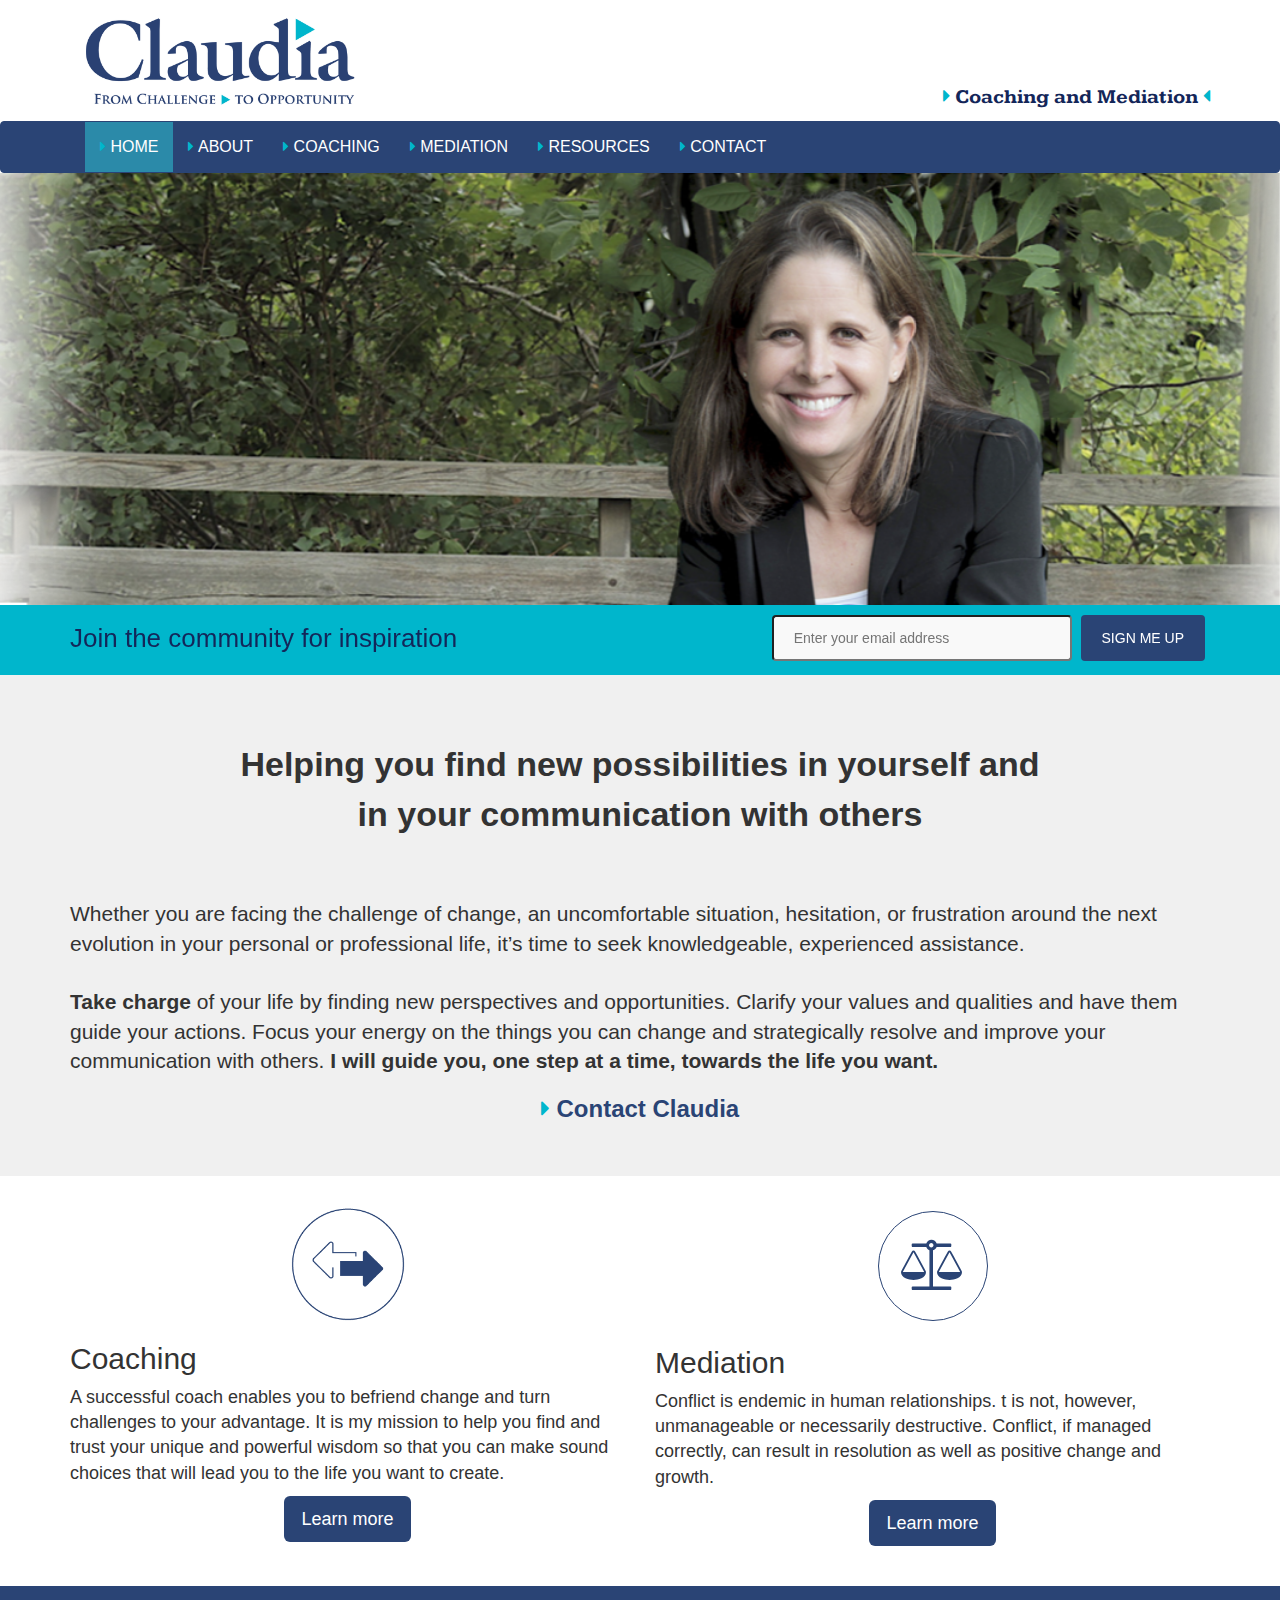
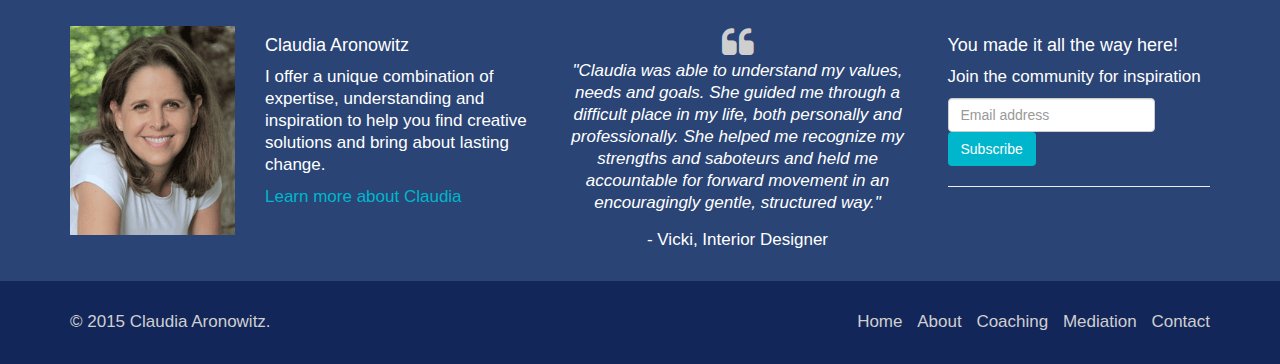
==== commit 5f608350: "resources page" ====
--- a/index.html
+++ b/index.html
@@ -79,9 +79,9 @@
                     <li>
                         <a href="mediation.html"><i class="fa fa-caret-right teal"></i> MEDIATION</a>
                     </li>
-                    <!-- <li>
-                        <a href=""><i class="fa fa-caret-right teal"></i> RESOURCES</a>
-                    </li> -->
+                    <li>
+                        <a href="resources.html"><i class="fa fa-caret-right teal"></i> RESOURCES</a>
+                    </li>
                     <li>
                         <a href="contact.html"><i class="fa fa-caret-right teal"></i> CONTACT</a>
                     </li>
--- a/css/styles.css
+++ b/css/styles.css
@@ -1,2 +1,2 @@
-.blue{color:#2A4475}.teal{color:#00b6cc}.lgray{color:#F9F9F9}.dark{color:#132659}body{padding:0;margin:0;font-family:"Lato",sans-serif}body p,body h1,body h2,body h3{font-family:"Lato",sans-serif}.service-box i.fa{padding:0;color:#2A4475;margin:5px 0;font-size:50px;position:relative;display:inline-block;width:110px;height:110px;line-height:107px;-webkit-border-radius:50%;-moz-border-radius:50%;border-radius:50%;border:1px solid #2A4475}.show-on-hover:hover>ul.dropdown-menu{display:block}ul.dropdown-menu{background-color:#2A4475}ul.dropdown-menu li a:hover{background-color:#132659}.text-top{margin-top:14%}.navbar-inverse{margin-bottom:0px;background-color:#2A4475;border-color:#2A4475}.navbar-inverse .navbar-nav li a{color:#fff;font-size:16px;font-weight:200}.navbar-nav li .active,li:hover{background-color:#2B8AA9;font-size:16px;font-weight:200}.fancy p{color:#132659;font-family:"Kameron",serif;font-size:20px;font-weight:400;font-weight:800;margin-top:5px;text-transform:italics}.fade-carousel{position:relative;height:48\\vh}.fade-carousel .slide-5{height:48vh;background-size:cover;background-position:bottom center !important;background-repeat:no-repeat}.fade-carousel .slides .slide-1,.slide-2,.slide-3,.slide-4{height:48vh;background-size:cover;background-position:center center;background-repeat:no-repeat}.fade-carousel .slides .slide-1{background-image:url("../img/claudia-homepage2.png")}.fade-carousel .slides .slide-2{background-image:url("../img/about.jpg")}.fade-carousel .slides .slide-3{background-image:url("../img/doors.png")}.fade-carousel .slides .slide-4{background-image:url("../img/path.png")}.fade-carousel .slides .slide-5{background-image:url("../img/contact.jpeg")}.hero{position:absolute;top:50%;left:40%;z-index:3;color:#132659;-webkit-transform:translate3d(-50%, -50%, 0);-moz-transform:translate3d(-50%, -50%, 0);-ms-transform:translate3d(-50%, -50%, 0);-o-transform:translate3d(-50%, -50%, 0);transform:translate3d(-50%, -50%, 0)}.hero img{margin:auto;width:200px}@media screen and (max-width: 740px){.hero img,.hero i.fa-angle-double-down{opacity:1}}.hero2{left:50%}.hero2 h2.fancy{font-family:"Cabin",sans-serif;font-weight:600;font-size:25px;color:#fff;text-align:center;text-shadow:4px 4px 7px #000}.hero h1{font-family:"Noto Serif",serif;font-size:1.5em;font-weight:bold;margin:0;padding:0;line-height:40px}.hero h1:first-child{font-style:italic}.hero h2{font-family:"Noto Serif",serif;font-size:1.5em}.fade-carousel .carousel-inner .item .hero{opacity:1}.fade-carousel .carousel-inner .item.active .hero{opacity:1}#newsletter-container,section.madeit{background:#00b6cc;padding:0px}#newsletter-container .btn-custom-3,section.madeit .btn-custom-3{color:#fff;background-color:#2A4475}#newsletter-container .btn-custom-3:hover,section.madeit .btn-custom-3:hover{color:#fff;background-color:#132659}.btn-custom-2{color:#fff;background-color:#00b6cc}.btn-custom-3{color:#fff;background-color:#2A4475}.btn-custom-3:hover{color:#fff;background-color:#132659}::selection{background-color:#7bae23;color:#fff}#newsletter-container h3,section.madeit h3{font-size:26px;line-height:66px;color:#132659;margin:0;float:left;font-weight:400}#newsletter-container form,section.madeit form{float:right;padding-top:10px}#newsletter-container input,section.madeit input{height:46px;vertical-align:top;margin-right:5px;border-radius:4px;background:#F9F9F9;line-height:20px;padding:5px 20px 5px 20px;color:#727b7c}#newsletter-container .email-input,section.madeit .email-input{width:300px}input,select,textarea{outline:0}section p{font-size:18px;font-weight:300;line-height:1.4}section.intro{padding:44px 0 44px;background-color:#F0F0F0}section.intro h1{font-size:34px;line-height:50px}section.praise,section.faq{background-color:#F2F2F2 !important}section.praise .container,section.faq .container{max-width:790px}section.praise p:first-child,section.faq p:first-child{font-style:italic}section.praise p:first-child b,section.faq p:first-child b{color:#7F7F7F}section.praise .divider,section.faq .divider{height:1px;width:200px;background-color:#F3FFFF;margin:auto;margin-top:30px;margin-bottom:30px}section.praise i,section.faq i{color:#2A4475;opacity:9}section.praise h1,section.faq h1{margin-bottom:40px}section.faq{padding-bottom:30px;padding-top:30px}section.white{background-color:#fff !important}.panel-heading{background-color:#F9F9F9}.panel-body{font-size:19px;font-weight:200;text-align:left}h4.panel-title{font-weight:600;font-size:19px}h2.intro-about{margin-bottom:20px}section.intro2{padding:44px 0 44px;background-color:#fff}section.intro2 p.lead{max-width:790px;margin:auto;font-size:19px;margin-bottom:20px}section.intro2 img.about-img{max-width:866px;margin:auto;border:4px #C9C9C9 solid;margin-top:10px;margin-bottom:20px}.small{max-width:800px;margin:auto}.boxes img{border:1px #ccc solid;padding:5px}.dancy-font h1{font-family:"Cabin",sans-serif;font-weight:600;font-size:25px}hr.mini{max-width:100px;background-color:#000;color:#fff}hr.mini h1 span.subtitle,hr.mini h2 span.subtitle,hr.mini h3 span.subtitle{display:block;font-size:15px;padding:0;margin:2px 0 0 0}hr.mini span.subtitle{text-transform:uppercase}hr.mini h1{margin:0 0 44px 0}hr.half-margins{margin:0 0 44px 0}section.madeit{background-color:#2A4475 !important;margin-top:20px}section.madeit h3{color:#fff;font-weight:300;font-size:20px}a.linky{color:#00b6cc}section.services,section.contact{padding-top:30px;padding-bottom:40px}.medi img{border:1px solid #132659;padding:10px}footer{background-color:#2A4475;color:#fff;font-size:17px;font-weight:300;padding-top:40px;line-height:1.3}footer p.author{margin-top:15px}.quote i{color:#CFCFCF}.footer-bottom{margin-top:20px;background:#132659;color:#707E8C}.footer-bottom li:hover{background-color:inherit}.footer-bottom .container.inner{padding-top:30px;padding-bottom:30px}.footer-bottom p,.footer-bottom a{color:#CFCFCF}.footer-bottom p{padding:0;margin:0}.footer-menu{padding:0;margin:0;list-style:none}.footer-menu li{display:inline;padding-left:10px}
+.blue{color:#2A4475}.teal{color:#00b6cc}.lgray{color:#F9F9F9}.dark{color:#132659}body{padding:0;margin:0;font-family:"Lato",sans-serif}body p,body h1,body h2,body h3{font-family:"Lato",sans-serif}.service-box i.fa{padding:0;color:#2A4475;margin:5px 0;font-size:50px;position:relative;display:inline-block;width:110px;height:110px;line-height:107px;-webkit-border-radius:50%;-moz-border-radius:50%;border-radius:50%;border:1px solid #2A4475}.show-on-hover:hover>ul.dropdown-menu{display:block}ul.dropdown-menu{background-color:#2A4475}ul.dropdown-menu li a:hover{background-color:#132659}.text-top{margin-top:14%}.navbar-inverse{margin-bottom:0px;background-color:#2A4475;border-color:#2A4475}.navbar-inverse .navbar-nav li a{color:#fff;font-size:16px;font-weight:200}.navbar-nav li .active,li:hover{background-color:#2B8AA9;font-weight:200}.fancy p{color:#132659;font-family:"Kameron",serif;font-size:20px;font-weight:400;font-weight:800;margin-top:5px;text-transform:italics}.fade-carousel{position:relative;height:48\\vh}.fade-carousel .slide-5{height:48vh;background-size:cover;background-position:bottom center !important;background-repeat:no-repeat}.fade-carousel .slides .slide-1,.slide-2,.slide-3,.slide-4,.slide-6{height:48vh;background-size:cover;background-position:center center;background-repeat:no-repeat}.fade-carousel .slides .slide-1{background-image:url("../img/claudia-homepage.png")}.fade-carousel .slides .slide-2{background-image:url("../img/about.jpg")}.fade-carousel .slides .slide-3{background-image:url("../img/doors.png")}.fade-carousel .slides .slide-4{background-image:url("../img/path.png")}.fade-carousel .slides .slide-5{background-image:url("../img/contact.jpeg")}.fade-carousel .slides .slide-6{background-image:url("../img/resources.jpg")}.hero{position:absolute;top:50%;left:40%;z-index:3;color:#132659;-webkit-transform:translate3d(-50%, -50%, 0);-moz-transform:translate3d(-50%, -50%, 0);-ms-transform:translate3d(-50%, -50%, 0);-o-transform:translate3d(-50%, -50%, 0);transform:translate3d(-50%, -50%, 0)}.hero img{margin:auto;width:200px}@media screen and (max-width: 740px){.hero img,.hero i.fa-angle-double-down{opacity:1}}.hero2{left:50%}.hero2 h2.fancy{font-family:"Cabin",sans-serif;font-weight:600;font-size:25px;color:#fff;text-align:center;text-shadow:4px 4px 7px #000}.hero h1{font-family:"Noto Serif",serif;font-size:1.5em;font-weight:bold;margin:0;padding:0;line-height:40px}.hero h1:first-child{font-style:italic}.hero h2{font-family:"Noto Serif",serif;font-size:1.5em}.fade-carousel .carousel-inner .item .hero{opacity:1}.fade-carousel .carousel-inner .item.active .hero{opacity:1}#newsletter-container,section.madeit{background:#00b6cc;padding:0px}#newsletter-container .btn-custom-3,section.madeit .btn-custom-3{color:#fff;background-color:#2A4475}#newsletter-container .btn-custom-3:hover,section.madeit .btn-custom-3:hover{color:#fff;background-color:#132659}.btn-custom-2{color:#fff;background-color:#00b6cc}.btn-custom-3{color:#fff;background-color:#2A4475}.btn-custom-3:hover{color:#fff;background-color:#132659}::selection{background-color:#7bae23;color:#fff}#newsletter-container h3,section.madeit h3{font-size:26px;line-height:66px;color:#132659;margin:0;float:left;font-weight:400}#newsletter-container form,section.madeit form{float:right;padding-top:10px}#newsletter-container input,section.madeit input{height:46px;vertical-align:top;margin-right:5px;border-radius:4px;background:#F9F9F9;line-height:20px;padding:5px 20px 5px 20px;color:#727b7c}#newsletter-container .email-input,section.madeit .email-input{width:300px}input,select,textarea{outline:0}section p{font-size:18px;font-weight:300;line-height:1.4}section.intro{padding:44px 0 44px;background-color:#F0F0F0}section.intro h1{font-size:34px;line-height:50px}section.praise,section.faq{background-color:#F2F2F2 !important}section.praise .container,section.faq .container{max-width:790px}section.praise p:first-child,section.faq p:first-child{font-style:italic}section.praise p:first-child b,section.faq p:first-child b{color:#7F7F7F}section.praise .divider,section.faq .divider{height:1px;width:200px;background-color:#F3FFFF;margin:auto;margin-top:30px;margin-bottom:30px}section.praise i,section.faq i{color:#2A4475;opacity:9}section.praise h1,section.faq h1{margin-bottom:40px}section.faq{padding-bottom:30px;padding-top:30px}section.white{background-color:#fff !important}.panel-heading{background-color:#F9F9F9}.panel-body{font-size:19px;font-weight:200;text-align:left}h4.panel-title{font-weight:600;font-size:19px}h2.intro-about{margin-bottom:20px}section.intro2{padding:44px 0 44px;background-color:#fff}section.intro2 p.lead{max-width:790px;margin:auto;font-size:19px;margin-bottom:20px}section.intro2 img.about-img{max-width:866px;margin:auto;border:4px #C9C9C9 solid;margin-top:10px;margin-bottom:20px}.small{max-width:800px;margin:auto}.boxes img{border:1px #ccc solid;padding:5px}.dancy-font h1{font-family:"Cabin",sans-serif;font-weight:600;font-size:25px}hr.mini{max-width:100px;background-color:#000;color:#fff}hr.mini h1 span.subtitle,hr.mini h2 span.subtitle,hr.mini h3 span.subtitle{display:block;font-size:15px;padding:0;margin:2px 0 0 0}hr.mini span.subtitle{text-transform:uppercase}hr.mini h1{margin:0 0 44px 0}hr.half-margins{margin:0 0 44px 0}section.madeit{background-color:#2A4475 !important;margin-top:20px}section.madeit h3{color:#fff;font-weight:300;font-size:20px}a.linky{color:#00b6cc}section.services,section.contact,section.resources{padding-top:30px;padding-bottom:40px}.medi img{border:1px solid #132659;padding:10px}.post{margin-top:120px}.post:first-child{margin-top:0px}.post p.lead{margin-top:20px}.post h1{color:#132659}.post .social{float:right !important;margin-right:10px}.post p.social{margin-top:15px;margin-right:20px;color:#2A4475;font-weight:bolder}.list-unstyled li:hover{background-color:transparent}footer{background-color:#2A4475;color:#fff;font-size:17px;font-weight:300;padding-top:40px;line-height:1.3}footer p.author{margin-top:15px}.quote i{color:#CFCFCF}.footer-bottom{margin-top:20px;background:#132659;color:#707E8C}.footer-bottom li:hover{background-color:inherit}.footer-bottom .container.inner{padding-top:30px;padding-bottom:30px}.footer-bottom p,.footer-bottom a{color:#CFCFCF}.footer-bottom p{padding:0;margin:0}.footer-menu{padding:0;margin:0;list-style:none}.footer-menu li{display:inline;padding-left:10px}
 /*# sourceMappingURL=styles.css.map */
